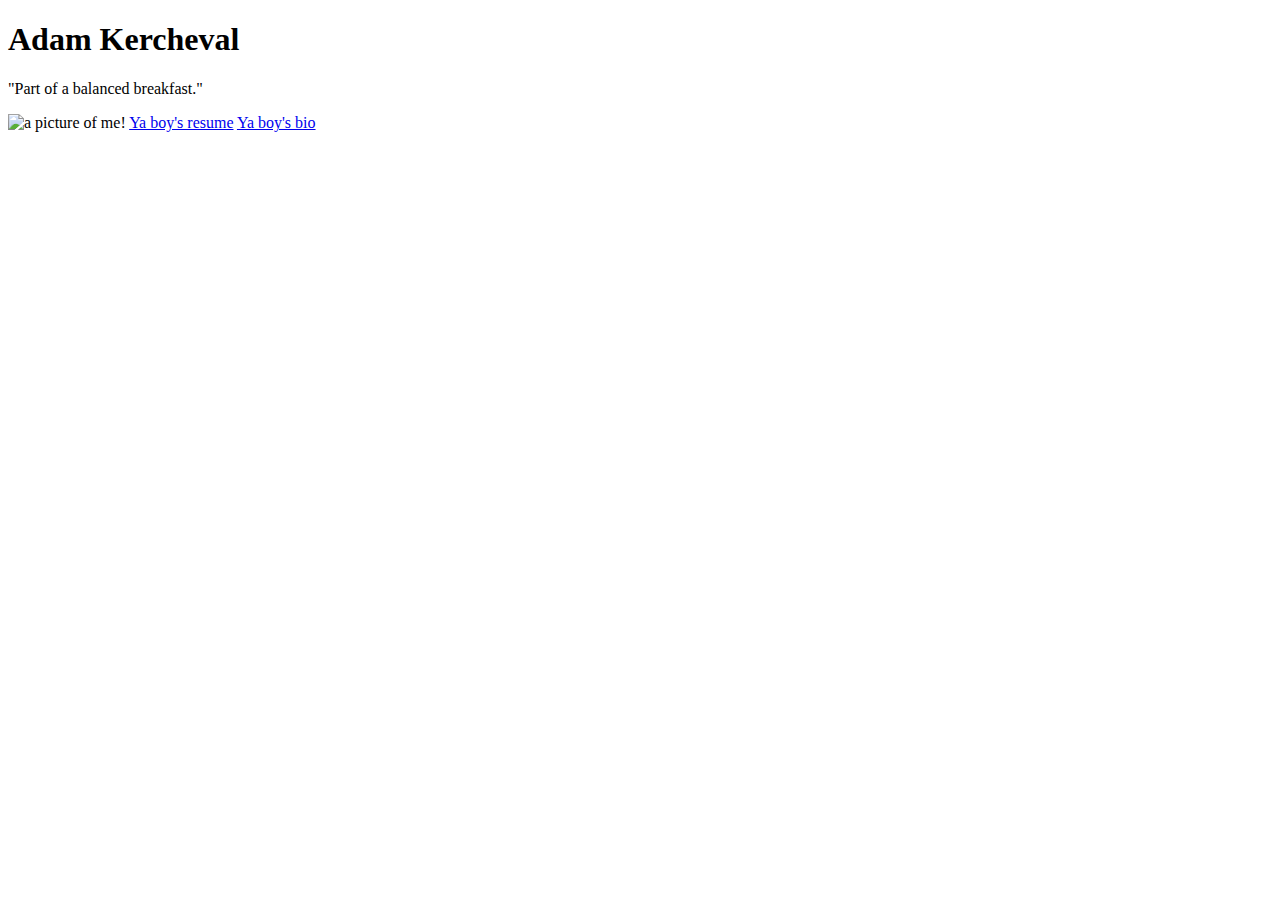
==== index.html @ 5fa91559 "Added initial resume, bio, index html files" ====
<!doctype html>
<html>

    <head>
        <meta charset="utf-8">
        <title>Adam Kercheval Homepage</title>
    </head>

    <body>
        <h1>Adam Kercheval</h1>
        <p>
            "Part of a balanced breakfast."
        </p>
        <img alt="a picture of me!" scr="../boj.jpg"/>
        <a href="resume.html">Ya boy's resume</a>
        <a href="resume.html">Ya boy's bio</a>
    </body>

</html>
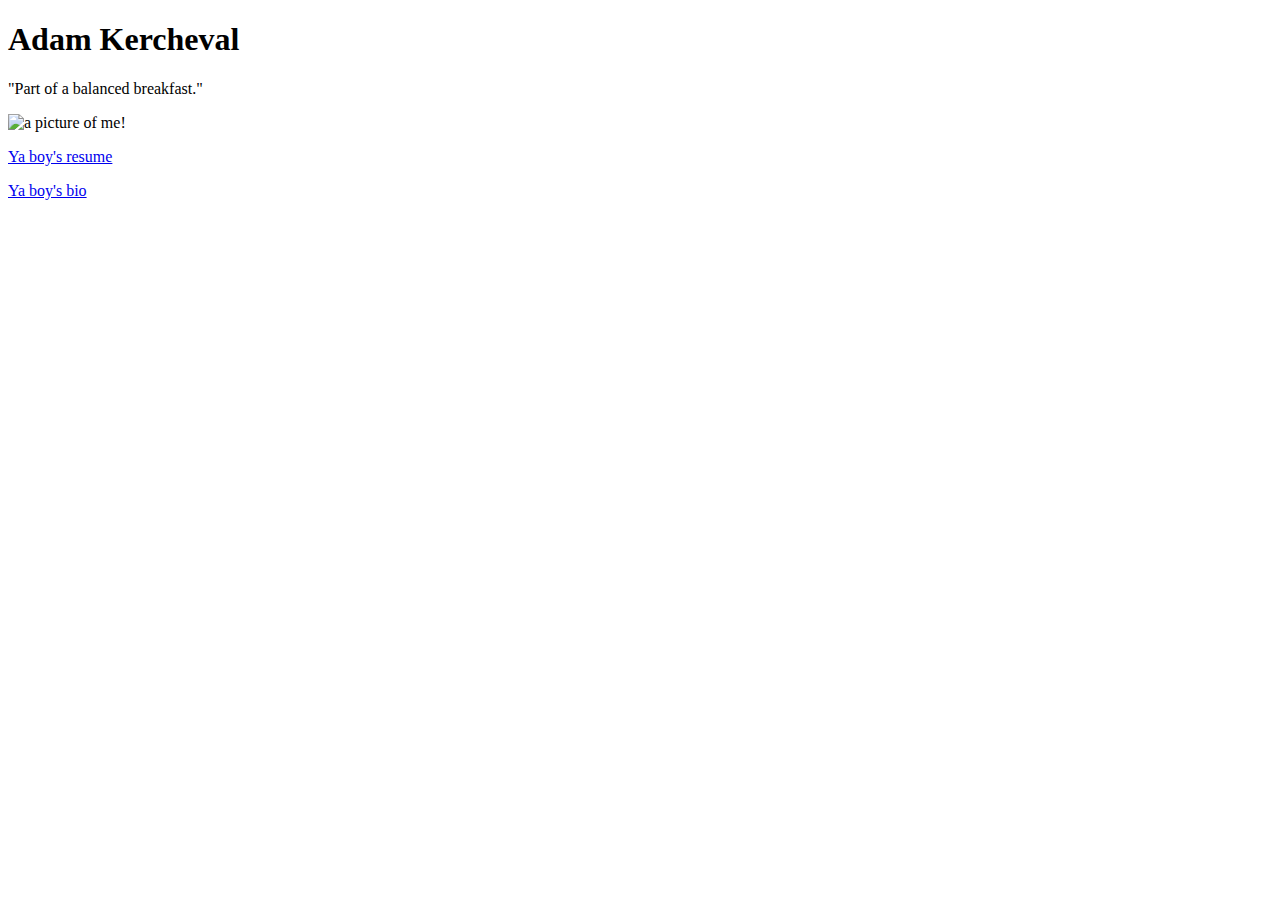
==== commit a92423f8: "Minor spacing changes and image addition" ====
--- a/index.html
+++ b/index.html
@@ -11,9 +11,9 @@
         <p>
             "Part of a balanced breakfast."
         </p>
-        <img alt="a picture of me!" scr="../boj.jpg"/>
-        <a href="resume.html">Ya boy's resume</a>
-        <a href="resume.html">Ya boy's bio</a>
+        <p><img alt="a picture of me!" scr="boj.jpg"/></p>
+        <p><a href="resume.html">Ya boy's resume</a></p>
+        <p><a href="bio.html">Ya boy's bio</a></p>
     </body>
 
 </html>
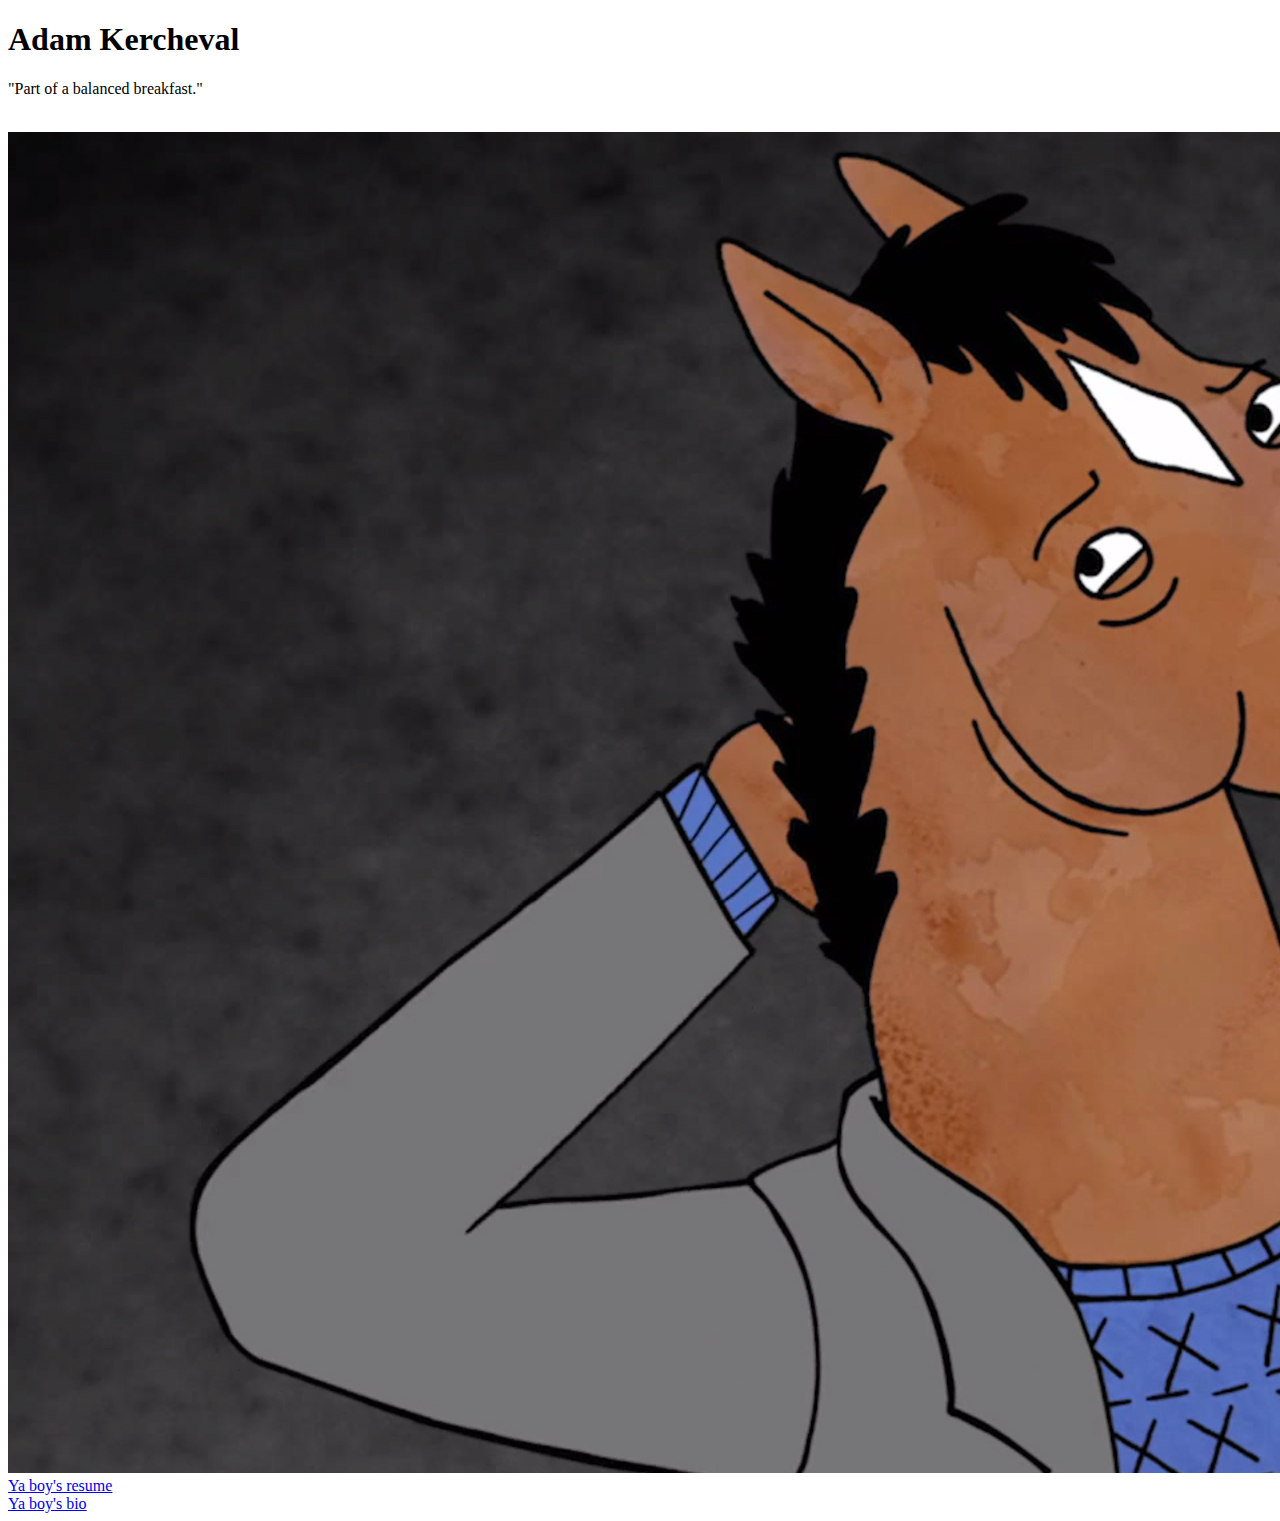
==== commit e5b37306: "Trying breaks to change spaceing, fixed img typo" ====
--- a/index.html
+++ b/index.html
@@ -11,9 +11,12 @@
         <p>
             "Part of a balanced breakfast."
         </p>
-        <p><img alt="a picture of me!" scr="boj.jpg"/></p>
-        <p><a href="resume.html">Ya boy's resume</a></p>
-        <p><a href="bio.html">Ya boy's bio</a></p>
+        <br/>
+        <img alt="a picture of me!" src="boj.jpg"/>
+        <br />
+        <a href="resume.html">Ya boy's resume</a>
+        <br />
+        <a href="bio.html">Ya boy's bio</a>
     </body>
 
 </html>
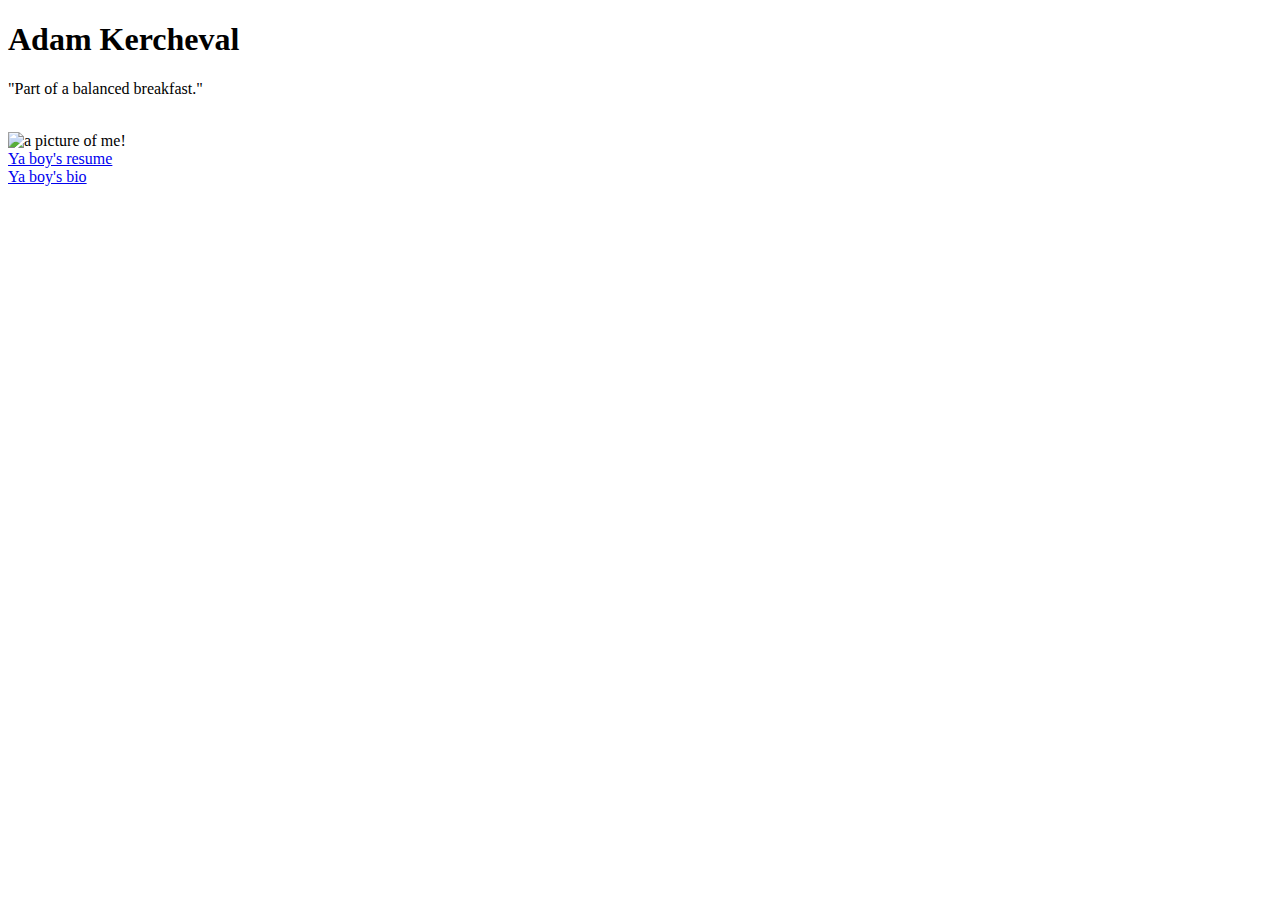
==== commit 2d459cda: "Trying to link to image on the web" ====
--- a/index.html
+++ b/index.html
@@ -12,7 +12,7 @@
             "Part of a balanced breakfast."
         </p>
         <br/>
-        <img alt="a picture of me!" src="boj.jpg"/>
+        <img alt="a picture of me!" src="http://www.missinfo.tv/wp-content/uploads/2016/10/kanye-west-famous-thug-leak.jpg"/>
         <br />
         <a href="resume.html">Ya boy's resume</a>
         <br />
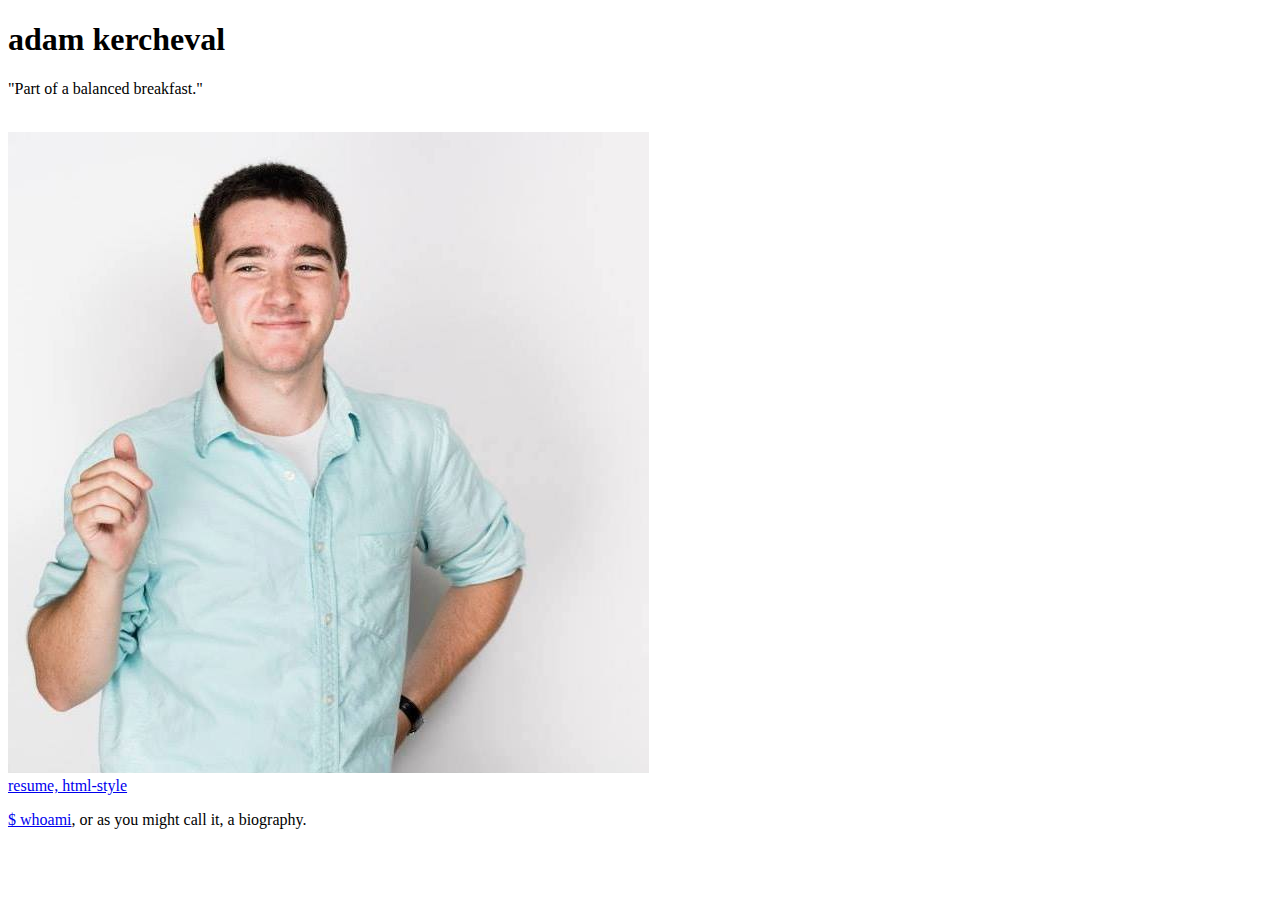
==== commit 6ad89337: "bio added, made edits to homepage" ====
--- a/index.html
+++ b/index.html
@@ -7,16 +7,18 @@
     </head>
 
     <body>
-        <h1>Adam Kercheval</h1>
+        <h1>adam kercheval</h1>
         <p>
             "Part of a balanced breakfast."
         </p>
         <br/>
-        <img alt="a picture of me!" src="http://www.missinfo.tv/wp-content/uploads/2016/10/kanye-west-famous-thug-leak.jpg"/>
+        <img alt="a picture of me!" src="adam.jpg"/>
         <br />
-        <a href="resume.html">Ya boy's resume</a>
+        <a href="resume.html">resume, html-style</a>
         <br />
-        <a href="bio.html">Ya boy's bio</a>
+        <p>
+            <a href="bio.html">$ whoami</a>, or as you might call it, a biography.
+        </p>
     </body>
 
 </html>
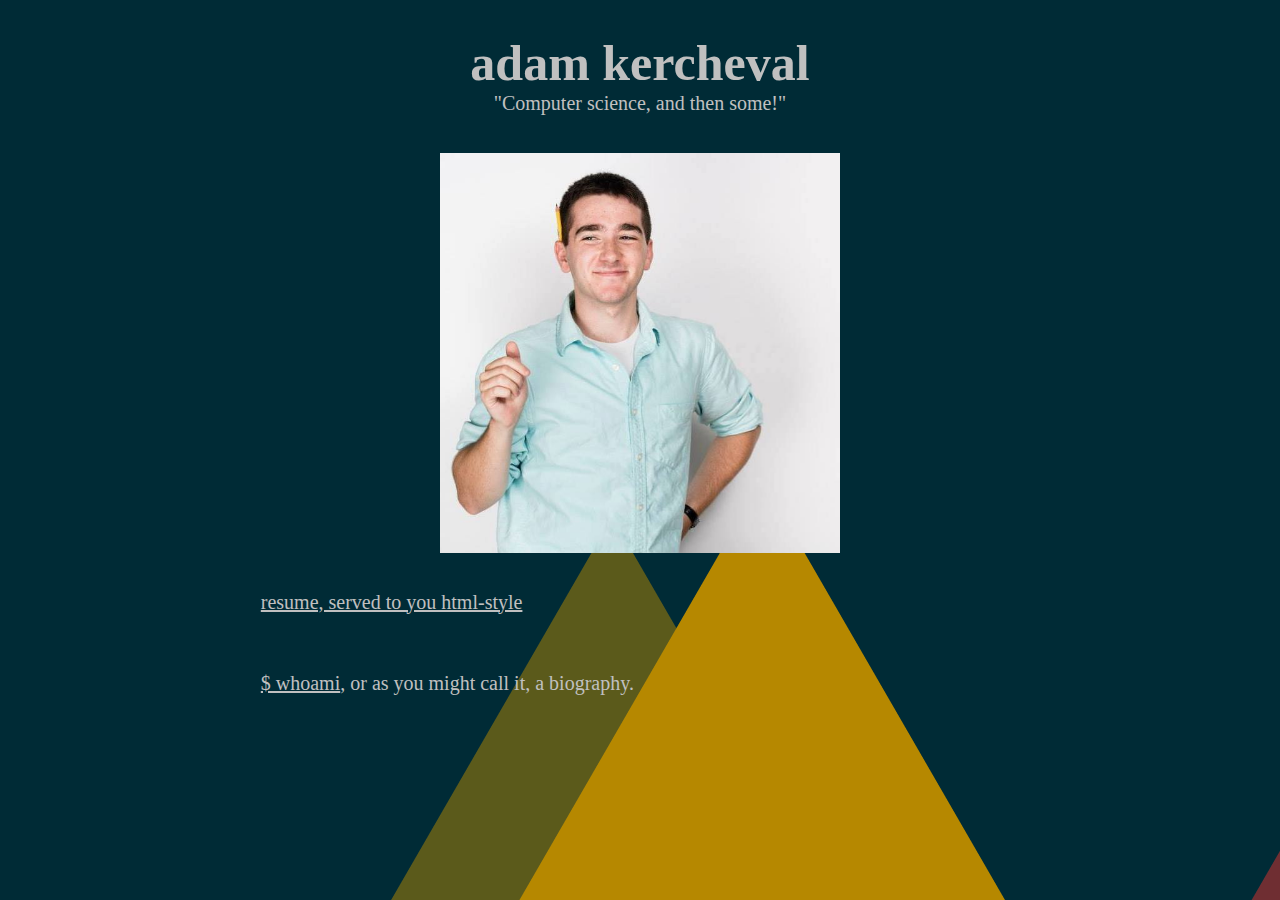
==== commit 2e7d11b1: "new fonts, extensive css updates" ====
--- a/index.html
+++ b/index.html
@@ -1,20 +1,23 @@
 <!doctype html>
-<html>
+<html lang="en">
 
     <head>
+        <link href="adam-style.css" rel="stylesheet" />
         <meta charset="utf-8">
         <title>Adam Kercheval Homepage</title>
     </head>
 
     <body>
-        <h1>adam kercheval</h1>
-        <p>
-            "Part of a balanced breakfast."
+        <h1 id="name">adam kercheval</h1>
+        <p id="tagline">
+            "Computer science, and then some!"
         </p>
         <br/>
         <img alt="a picture of me!" src="adam.jpg"/>
         <br />
-        <a href="resume.html">resume, html-style</a>
+        <p>
+            <a href="resume.html">resume, served to you html-style</a>
+        </p>
         <br />
         <p>
             <a href="bio.html">$ whoami</a>, or as you might call it, a biography.
--- a/adam-style.css
+++ b/adam-style.css
@@ -0,0 +1,81 @@
+body {
+    background-image: url("mountains.png");
+    color: Silver;
+}
+
+/* custom fonts - procedure googled and discovered here:
+ * http://stackoverflow.com/questions/12144000/using-custom-fonts-using-css */
+@font-face {
+    font-family: Helvetica Neue;
+    src: url("/usr/share/fonts/Helvetica Neue/HelveticaNeueLTPro-Roman.otf");
+}
+
+@font-face {
+    font-family: Lato;
+    src: url("/usr/share/fonts/truetype/lato/Lato-Regular.ttf");
+}
+
+@font-face {
+    font-family: Lato-Bold;
+    src: url("/usr/share/fonts/truetype/lato/Lato-Bold.ttf");
+}
+
+h1 {
+    text-align: center;
+    font-family: "Helvetica Neue";
+    font-size: 50px;
+}
+
+h3 {
+    text-align: center;
+    text-decoration: underline;
+    font-family: "Helvetica Neue";
+    font-size: 35px;
+}
+
+h4 {
+    font-family: "Helvetica Neue";
+    text-decoration: none;
+    font-size: 25px;
+    margin-left: 15%;
+    margin-right: 15%;
+}
+
+p, ul {
+    font-size: 20px;
+    margin-left: 20%;
+    margin-right: 20%;
+    font-family: "Lato";
+    list-style-type: circle;
+}
+
+img {
+    height: 400px;
+    width: 400px;
+    display: block;
+    margin-left: auto;
+    margin-right: auto;
+}
+
+a {
+    color: Silver;
+}
+
+#tagline {
+    margin-top: 0%;
+    text-align: center;
+}
+
+#name {
+    margin-bottom: 0%;
+}
+
+#go-home {
+    text-align: center;
+    font-size: 20px;
+    margin-top: 0%;
+}
+
+.company {
+    font-family: "Lato-Bold";
+}
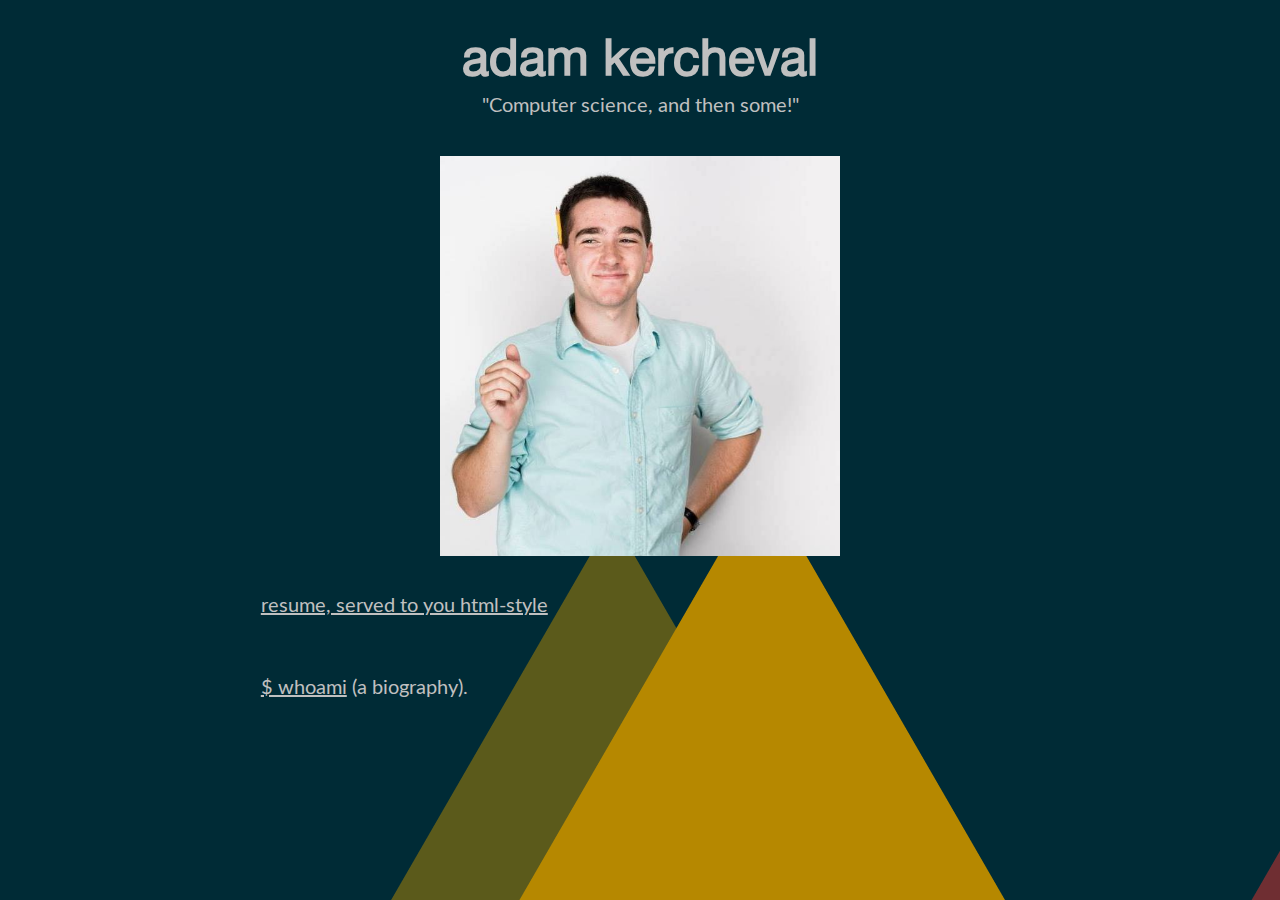
==== commit 6d26affc: "fixed typos and updated bio information" ====
--- a/index.html
+++ b/index.html
@@ -20,7 +20,7 @@
         </p>
         <br />
         <p>
-            <a href="bio.html">$ whoami</a>, or as you might call it, a biography.
+            <a href="bio.html">$ whoami</a> (a biography).
         </p>
     </body>
 
--- a/adam-style.css
+++ b/adam-style.css
@@ -7,17 +7,17 @@
  * http://stackoverflow.com/questions/12144000/using-custom-fonts-using-css */
 @font-face {
     font-family: Helvetica Neue;
-    src: url("/usr/share/fonts/Helvetica Neue/HelveticaNeueLTPro-Roman.otf");
+    src: url("HelveticaNeueLTPro-Roman.otf");
 }
 
 @font-face {
     font-family: Lato;
-    src: url("/usr/share/fonts/truetype/lato/Lato-Regular.ttf");
+    src: url("Lato-Regular.ttf");
 }
 
 @font-face {
     font-family: Lato-Bold;
-    src: url("/usr/share/fonts/truetype/lato/Lato-Bold.ttf");
+    src: url("Lato-Bold.ttf");
 }
 
 h1 {
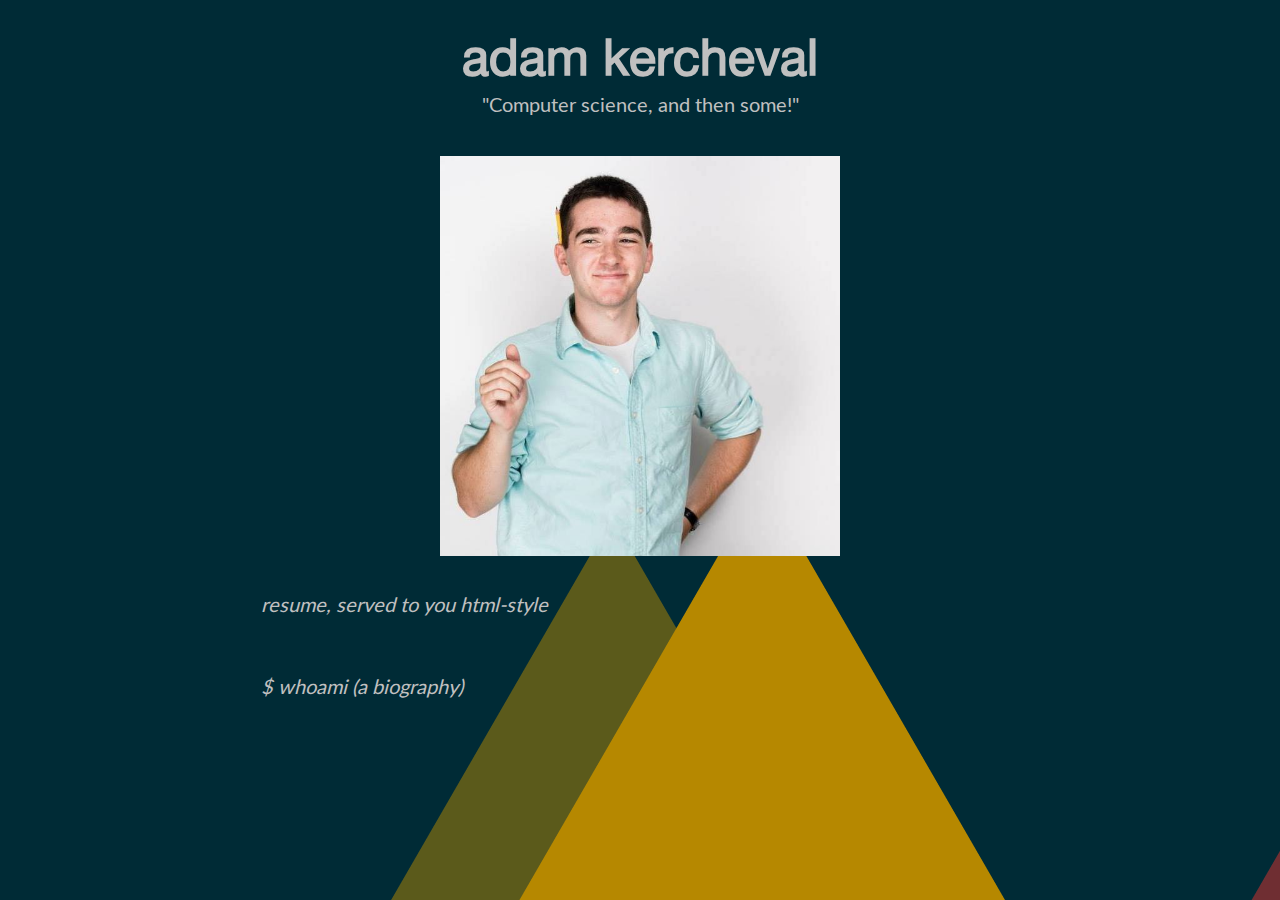
==== commit 55949105: "more tweaks with link styling" ====
--- a/index.html
+++ b/index.html
@@ -20,7 +20,7 @@
         </p>
         <br />
         <p>
-            <a href="bio.html">$ whoami</a> (a biography).
+            <a href="bio.html">$ whoami (a biography)</a>
         </p>
     </body>
 
--- a/adam-style.css
+++ b/adam-style.css
@@ -1,6 +1,8 @@
 body {
     background-image: url("mountains.png");
     color: Silver;
+    background-repeat: no-repeat;
+    background-attachment: fixed;
 }
 
 /* custom fonts - procedure googled and discovered here:
@@ -59,6 +61,13 @@
 
 a {
     color: Silver;
+    text-decoration: none;
+    font-style: italic;
+}
+
+a:hover {
+    font-family: Lato-Bold;
+    background-color: #D33682;
 }
 
 #tagline {
